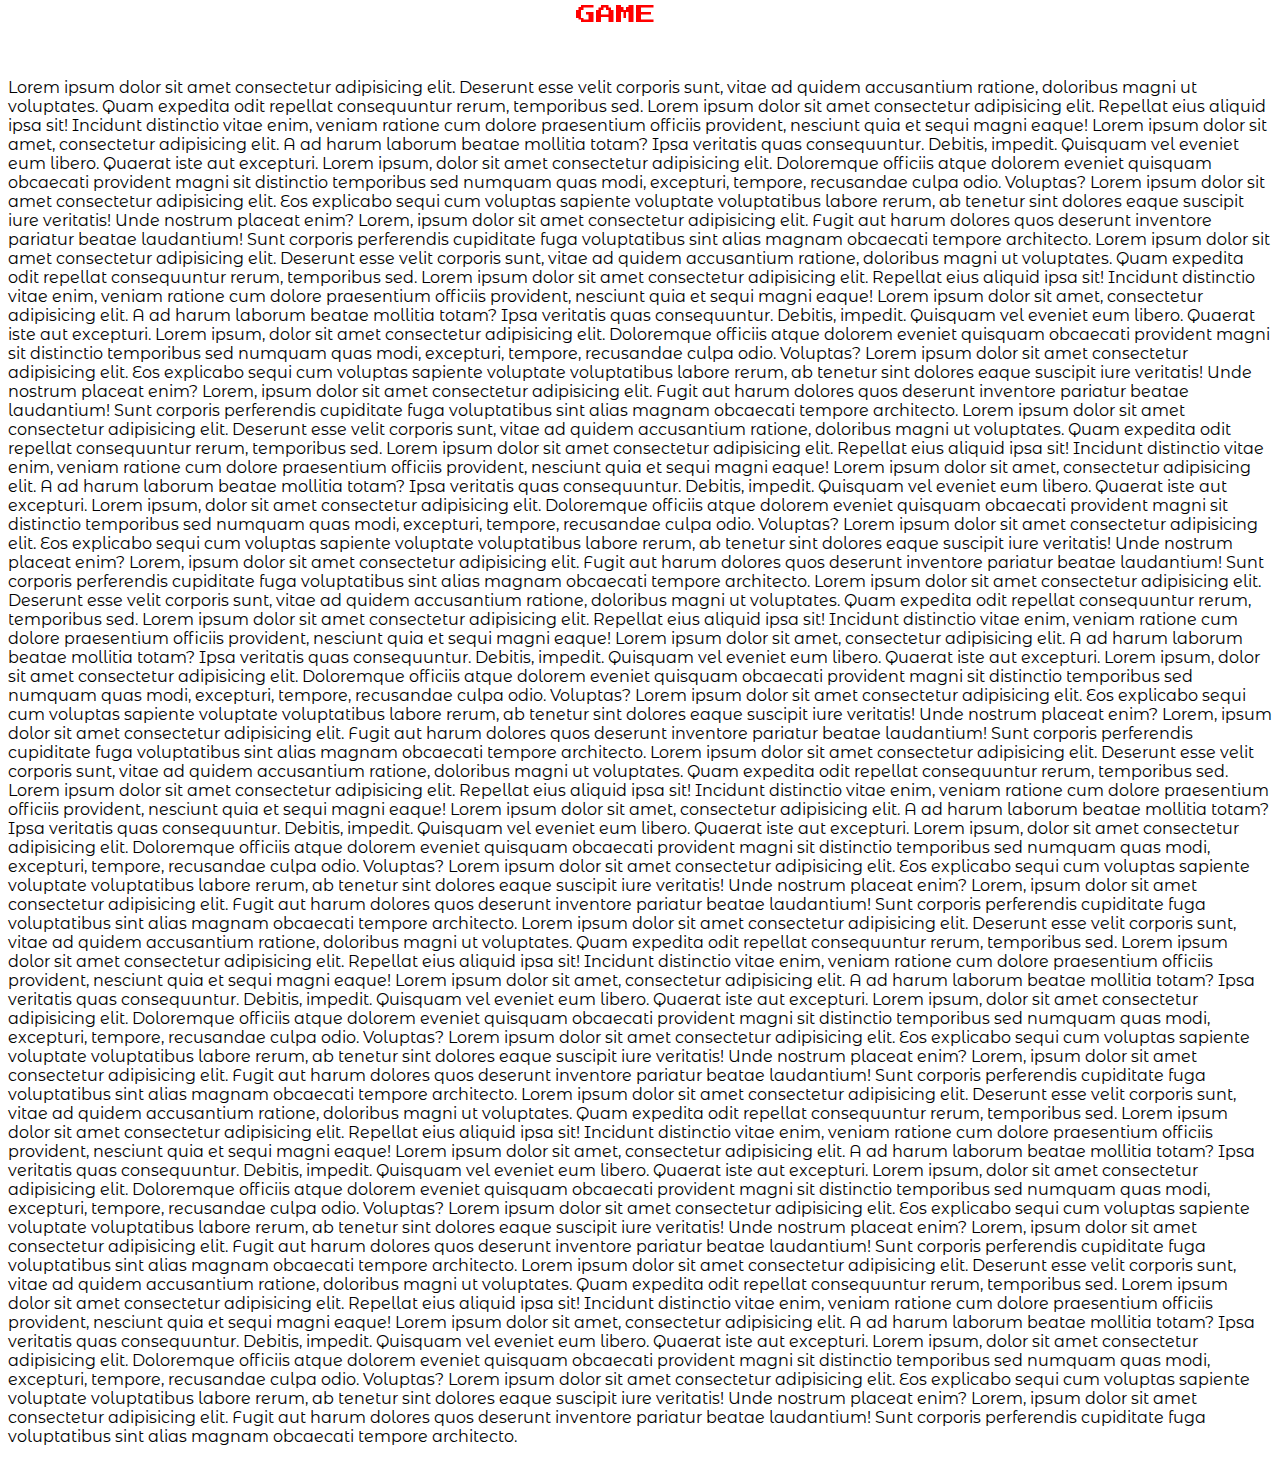
==== index.html @ 3ec83588 "initial_commit" ====
<!DOCTYPE html>
<html lang="en">
  <head>
    <meta charset="UTF-8" />
    <meta name="viewport" content="width=device-width, initial-scale=1.0" />
    <meta http-equiv="X-UA-Compatible" content="ie=edge" />
    <title>Arkanoid-3000</title>

    <link href="./src/index.css" rel="stylesheet" />
    <link
      href="https://fonts.googleapis.com/css?family=Press+Start+2P|Montserrat+Alternates"
      rel="stylesheet"
    />
  </head>
  <body>
    <header>
      <a href="game.html" id="game">GAME</a>
    </header>
    <main>
      <br />
      <br />
      <br />
      <p>
        Lorem ipsum dolor sit amet consectetur adipisicing elit. Deserunt esse
        velit corporis sunt, vitae ad quidem accusantium ratione, doloribus
        magni ut voluptates. Quam expedita odit repellat consequuntur rerum,
        temporibus sed. Lorem ipsum dolor sit amet consectetur adipisicing elit.
        Repellat eius aliquid ipsa sit! Incidunt distinctio vitae enim, veniam
        ratione cum dolore praesentium officiis provident, nesciunt quia et
        sequi magni eaque! Lorem ipsum dolor sit amet, consectetur adipisicing
        elit. A ad harum laborum beatae mollitia totam? Ipsa veritatis quas
        consequuntur. Debitis, impedit. Quisquam vel eveniet eum libero. Quaerat
        iste aut excepturi. Lorem ipsum, dolor sit amet consectetur adipisicing
        elit. Doloremque officiis atque dolorem eveniet quisquam obcaecati
        provident magni sit distinctio temporibus sed numquam quas modi,
        excepturi, tempore, recusandae culpa odio. Voluptas? Lorem ipsum dolor
        sit amet consectetur adipisicing elit. Eos explicabo sequi cum voluptas
        sapiente voluptate voluptatibus labore rerum, ab tenetur sint dolores
        eaque suscipit iure veritatis! Unde nostrum placeat enim? Lorem, ipsum
        dolor sit amet consectetur adipisicing elit. Fugit aut harum dolores
        quos deserunt inventore pariatur beatae laudantium! Sunt corporis
        perferendis cupiditate fuga voluptatibus sint alias magnam obcaecati
        tempore architecto.
        Lorem ipsum dolor sit amet consectetur adipisicing elit. Deserunt esse
        velit corporis sunt, vitae ad quidem accusantium ratione, doloribus
        magni ut voluptates. Quam expedita odit repellat consequuntur rerum,
        temporibus sed. Lorem ipsum dolor sit amet consectetur adipisicing elit.
        Repellat eius aliquid ipsa sit! Incidunt distinctio vitae enim, veniam
        ratione cum dolore praesentium officiis provident, nesciunt quia et
        sequi magni eaque! Lorem ipsum dolor sit amet, consectetur adipisicing
        elit. A ad harum laborum beatae mollitia totam? Ipsa veritatis quas
        consequuntur. Debitis, impedit. Quisquam vel eveniet eum libero. Quaerat
        iste aut excepturi. Lorem ipsum, dolor sit amet consectetur adipisicing
        elit. Doloremque officiis atque dolorem eveniet quisquam obcaecati
        provident magni sit distinctio temporibus sed numquam quas modi,
        excepturi, tempore, recusandae culpa odio. Voluptas? Lorem ipsum dolor
        sit amet consectetur adipisicing elit. Eos explicabo sequi cum voluptas
        sapiente voluptate voluptatibus labore rerum, ab tenetur sint dolores
        eaque suscipit iure veritatis! Unde nostrum placeat enim? Lorem, ipsum
        dolor sit amet consectetur adipisicing elit. Fugit aut harum dolores
        quos deserunt inventore pariatur beatae laudantium! Sunt corporis
        perferendis cupiditate fuga voluptatibus sint alias magnam obcaecati
        tempore architecto.
        Lorem ipsum dolor sit amet consectetur adipisicing elit. Deserunt esse
        velit corporis sunt, vitae ad quidem accusantium ratione, doloribus
        magni ut voluptates. Quam expedita odit repellat consequuntur rerum,
        temporibus sed. Lorem ipsum dolor sit amet consectetur adipisicing elit.
        Repellat eius aliquid ipsa sit! Incidunt distinctio vitae enim, veniam
        ratione cum dolore praesentium officiis provident, nesciunt quia et
        sequi magni eaque! Lorem ipsum dolor sit amet, consectetur adipisicing
        elit. A ad harum laborum beatae mollitia totam? Ipsa veritatis quas
        consequuntur. Debitis, impedit. Quisquam vel eveniet eum libero. Quaerat
        iste aut excepturi. Lorem ipsum, dolor sit amet consectetur adipisicing
        elit. Doloremque officiis atque dolorem eveniet quisquam obcaecati
        provident magni sit distinctio temporibus sed numquam quas modi,
        excepturi, tempore, recusandae culpa odio. Voluptas? Lorem ipsum dolor
        sit amet consectetur adipisicing elit. Eos explicabo sequi cum voluptas
        sapiente voluptate voluptatibus labore rerum, ab tenetur sint dolores
        eaque suscipit iure veritatis! Unde nostrum placeat enim? Lorem, ipsum
        dolor sit amet consectetur adipisicing elit. Fugit aut harum dolores
        quos deserunt inventore pariatur beatae laudantium! Sunt corporis
        perferendis cupiditate fuga voluptatibus sint alias magnam obcaecati
        tempore architecto.
        Lorem ipsum dolor sit amet consectetur adipisicing elit. Deserunt esse
        velit corporis sunt, vitae ad quidem accusantium ratione, doloribus
        magni ut voluptates. Quam expedita odit repellat consequuntur rerum,
        temporibus sed. Lorem ipsum dolor sit amet consectetur adipisicing elit.
        Repellat eius aliquid ipsa sit! Incidunt distinctio vitae enim, veniam
        ratione cum dolore praesentium officiis provident, nesciunt quia et
        sequi magni eaque! Lorem ipsum dolor sit amet, consectetur adipisicing
        elit. A ad harum laborum beatae mollitia totam? Ipsa veritatis quas
        consequuntur. Debitis, impedit. Quisquam vel eveniet eum libero. Quaerat
        iste aut excepturi. Lorem ipsum, dolor sit amet consectetur adipisicing
        elit. Doloremque officiis atque dolorem eveniet quisquam obcaecati
        provident magni sit distinctio temporibus sed numquam quas modi,
        excepturi, tempore, recusandae culpa odio. Voluptas? Lorem ipsum dolor
        sit amet consectetur adipisicing elit. Eos explicabo sequi cum voluptas
        sapiente voluptate voluptatibus labore rerum, ab tenetur sint dolores
        eaque suscipit iure veritatis! Unde nostrum placeat enim? Lorem, ipsum
        dolor sit amet consectetur adipisicing elit. Fugit aut harum dolores
        quos deserunt inventore pariatur beatae laudantium! Sunt corporis
        perferendis cupiditate fuga voluptatibus sint alias magnam obcaecati
        tempore architecto.
        Lorem ipsum dolor sit amet consectetur adipisicing elit. Deserunt esse
        velit corporis sunt, vitae ad quidem accusantium ratione, doloribus
        magni ut voluptates. Quam expedita odit repellat consequuntur rerum,
        temporibus sed. Lorem ipsum dolor sit amet consectetur adipisicing elit.
        Repellat eius aliquid ipsa sit! Incidunt distinctio vitae enim, veniam
        ratione cum dolore praesentium officiis provident, nesciunt quia et
        sequi magni eaque! Lorem ipsum dolor sit amet, consectetur adipisicing
        elit. A ad harum laborum beatae mollitia totam? Ipsa veritatis quas
        consequuntur. Debitis, impedit. Quisquam vel eveniet eum libero. Quaerat
        iste aut excepturi. Lorem ipsum, dolor sit amet consectetur adipisicing
        elit. Doloremque officiis atque dolorem eveniet quisquam obcaecati
        provident magni sit distinctio temporibus sed numquam quas modi,
        excepturi, tempore, recusandae culpa odio. Voluptas? Lorem ipsum dolor
        sit amet consectetur adipisicing elit. Eos explicabo sequi cum voluptas
        sapiente voluptate voluptatibus labore rerum, ab tenetur sint dolores
        eaque suscipit iure veritatis! Unde nostrum placeat enim? Lorem, ipsum
        dolor sit amet consectetur adipisicing elit. Fugit aut harum dolores
        quos deserunt inventore pariatur beatae laudantium! Sunt corporis
        perferendis cupiditate fuga voluptatibus sint alias magnam obcaecati
        tempore architecto.
        Lorem ipsum dolor sit amet consectetur adipisicing elit. Deserunt esse
        velit corporis sunt, vitae ad quidem accusantium ratione, doloribus
        magni ut voluptates. Quam expedita odit repellat consequuntur rerum,
        temporibus sed. Lorem ipsum dolor sit amet consectetur adipisicing elit.
        Repellat eius aliquid ipsa sit! Incidunt distinctio vitae enim, veniam
        ratione cum dolore praesentium officiis provident, nesciunt quia et
        sequi magni eaque! Lorem ipsum dolor sit amet, consectetur adipisicing
        elit. A ad harum laborum beatae mollitia totam? Ipsa veritatis quas
        consequuntur. Debitis, impedit. Quisquam vel eveniet eum libero. Quaerat
        iste aut excepturi. Lorem ipsum, dolor sit amet consectetur adipisicing
        elit. Doloremque officiis atque dolorem eveniet quisquam obcaecati
        provident magni sit distinctio temporibus sed numquam quas modi,
        excepturi, tempore, recusandae culpa odio. Voluptas? Lorem ipsum dolor
        sit amet consectetur adipisicing elit. Eos explicabo sequi cum voluptas
        sapiente voluptate voluptatibus labore rerum, ab tenetur sint dolores
        eaque suscipit iure veritatis! Unde nostrum placeat enim? Lorem, ipsum
        dolor sit amet consectetur adipisicing elit. Fugit aut harum dolores
        quos deserunt inventore pariatur beatae laudantium! Sunt corporis
        perferendis cupiditate fuga voluptatibus sint alias magnam obcaecati
        tempore architecto.
        Lorem ipsum dolor sit amet consectetur adipisicing elit. Deserunt esse
        velit corporis sunt, vitae ad quidem accusantium ratione, doloribus
        magni ut voluptates. Quam expedita odit repellat consequuntur rerum,
        temporibus sed. Lorem ipsum dolor sit amet consectetur adipisicing elit.
        Repellat eius aliquid ipsa sit! Incidunt distinctio vitae enim, veniam
        ratione cum dolore praesentium officiis provident, nesciunt quia et
        sequi magni eaque! Lorem ipsum dolor sit amet, consectetur adipisicing
        elit. A ad harum laborum beatae mollitia totam? Ipsa veritatis quas
        consequuntur. Debitis, impedit. Quisquam vel eveniet eum libero. Quaerat
        iste aut excepturi. Lorem ipsum, dolor sit amet consectetur adipisicing
        elit. Doloremque officiis atque dolorem eveniet quisquam obcaecati
        provident magni sit distinctio temporibus sed numquam quas modi,
        excepturi, tempore, recusandae culpa odio. Voluptas? Lorem ipsum dolor
        sit amet consectetur adipisicing elit. Eos explicabo sequi cum voluptas
        sapiente voluptate voluptatibus labore rerum, ab tenetur sint dolores
        eaque suscipit iure veritatis! Unde nostrum placeat enim? Lorem, ipsum
        dolor sit amet consectetur adipisicing elit. Fugit aut harum dolores
        quos deserunt inventore pariatur beatae laudantium! Sunt corporis
        perferendis cupiditate fuga voluptatibus sint alias magnam obcaecati
        tempore architecto.
        Lorem ipsum dolor sit amet consectetur adipisicing elit. Deserunt esse
        velit corporis sunt, vitae ad quidem accusantium ratione, doloribus
        magni ut voluptates. Quam expedita odit repellat consequuntur rerum,
        temporibus sed. Lorem ipsum dolor sit amet consectetur adipisicing elit.
        Repellat eius aliquid ipsa sit! Incidunt distinctio vitae enim, veniam
        ratione cum dolore praesentium officiis provident, nesciunt quia et
        sequi magni eaque! Lorem ipsum dolor sit amet, consectetur adipisicing
        elit. A ad harum laborum beatae mollitia totam? Ipsa veritatis quas
        consequuntur. Debitis, impedit. Quisquam vel eveniet eum libero. Quaerat
        iste aut excepturi. Lorem ipsum, dolor sit amet consectetur adipisicing
        elit. Doloremque officiis atque dolorem eveniet quisquam obcaecati
        provident magni sit distinctio temporibus sed numquam quas modi,
        excepturi, tempore, recusandae culpa odio. Voluptas? Lorem ipsum dolor
        sit amet consectetur adipisicing elit. Eos explicabo sequi cum voluptas
        sapiente voluptate voluptatibus labore rerum, ab tenetur sint dolores
        eaque suscipit iure veritatis! Unde nostrum placeat enim? Lorem, ipsum
        dolor sit amet consectetur adipisicing elit. Fugit aut harum dolores
        quos deserunt inventore pariatur beatae laudantium! Sunt corporis
        perferendis cupiditate fuga voluptatibus sint alias magnam obcaecati
        tempore architecto.
      </p>
    </main>
  </body>
</html>
---- src/index.css ----
a {
    text-decoration: none;
    color: black;
    font-size: 20px;
}

header {
    display: inline-block;
    position: fixed;
    width: 100%;
    left: 0;
    top: 0;
    background-color: white;
  }

p {
    font-family: "Montserrat Alternates"
}

#game {
    position: absolute;
    left: 45%;
    top: 5px;
    color: red;
    font-family: "Press Start 2P";
}
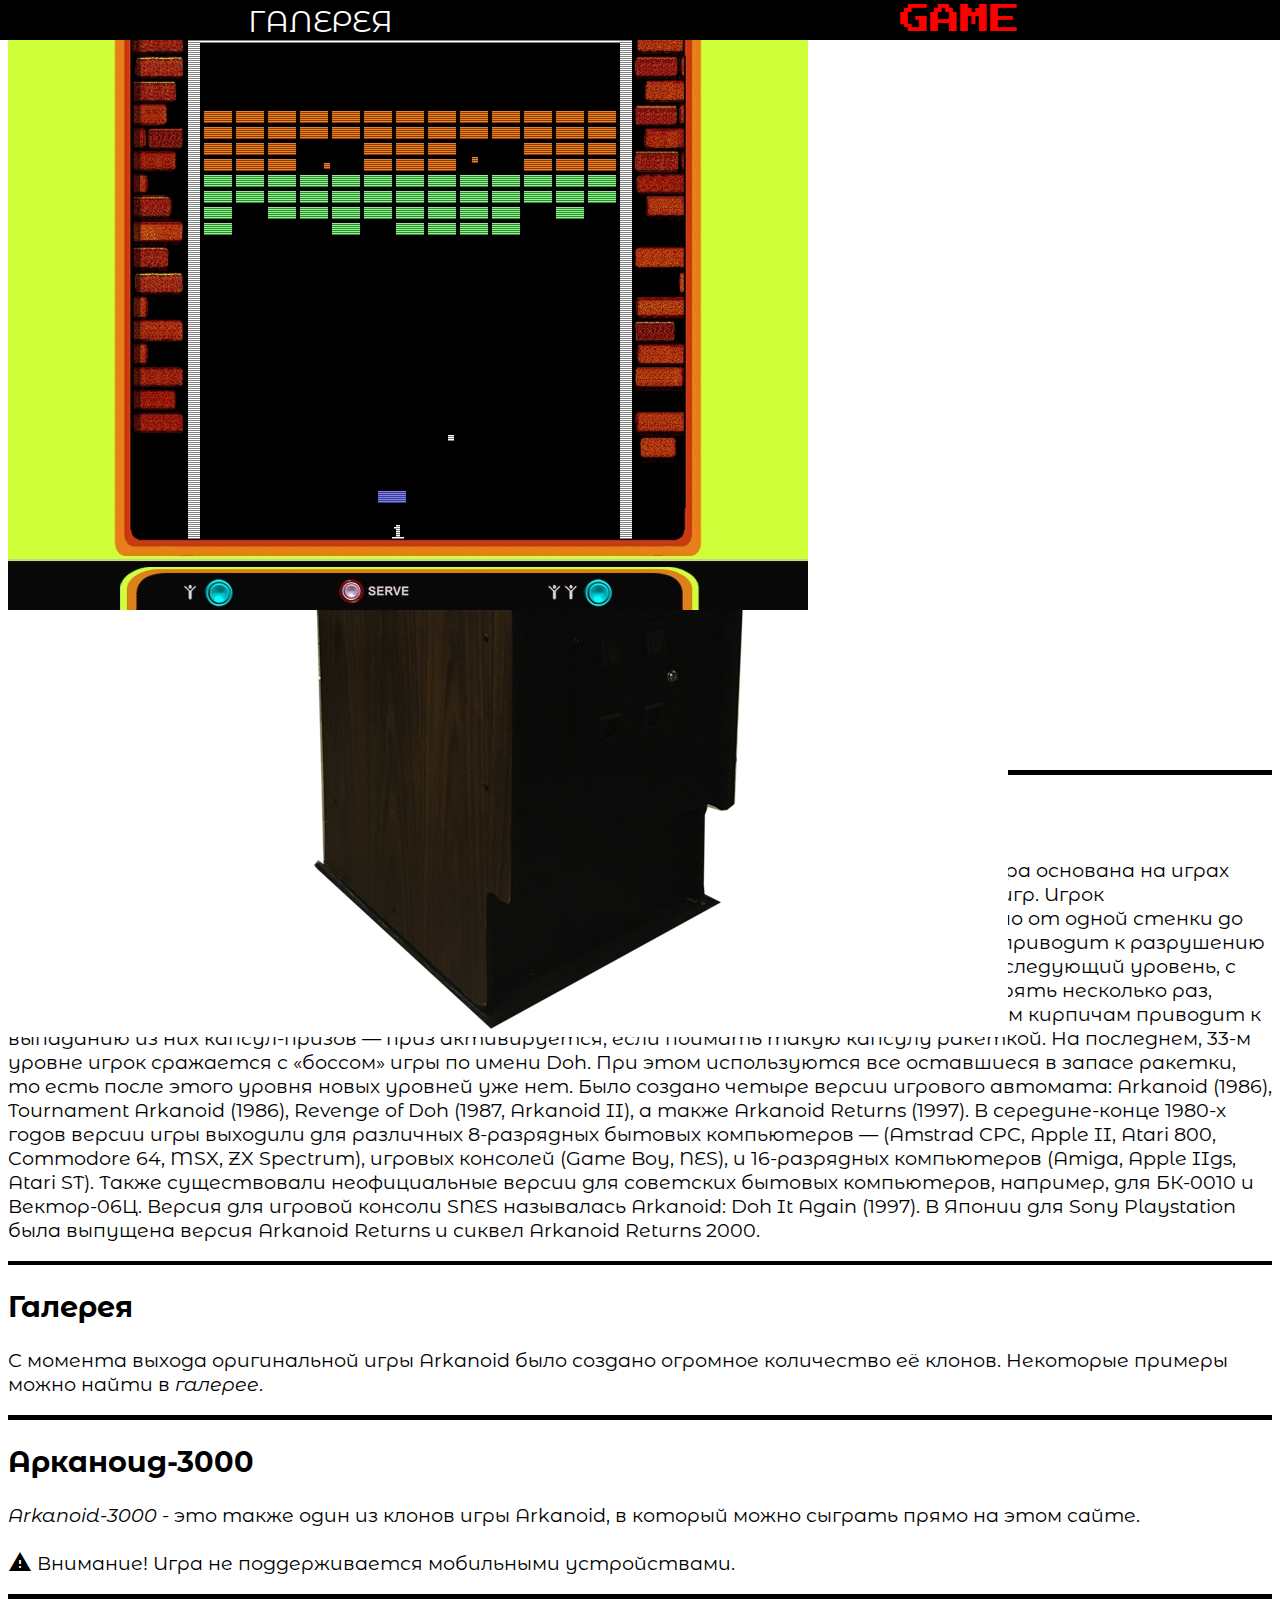
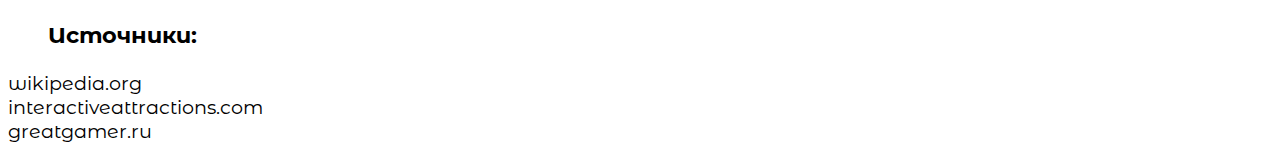
==== commit 9c40fd15: "release" ====
--- a/index.html
+++ b/index.html
@@ -4,184 +4,126 @@
     <meta charset="UTF-8" />
     <meta name="viewport" content="width=device-width, initial-scale=1.0" />
     <meta http-equiv="X-UA-Compatible" content="ie=edge" />
-    <title>Arkanoid-3000</title>
+    <title>Arkanoid info</title>
 
     <link href="./src/index.css" rel="stylesheet" />
     <link
       href="https://fonts.googleapis.com/css?family=Press+Start+2P|Montserrat+Alternates"
       rel="stylesheet"
     />
+    <link
+      href="https://fonts.googleapis.com/icon?family=Material+Icons"
+      rel="stylesheet"
+    />
   </head>
   <body>
     <header>
-      <a href="game.html" id="game">GAME</a>
+      <a href="gallery.html" id="galleryRef">ГАЛЕРЕЯ</a>
+      <a href="game.html" id="gameRef">GAME</a>
     </header>
     <main>
       <br />
-      <br />
-      <br />
-      <p>
-        Lorem ipsum dolor sit amet consectetur adipisicing elit. Deserunt esse
-        velit corporis sunt, vitae ad quidem accusantium ratione, doloribus
-        magni ut voluptates. Quam expedita odit repellat consequuntur rerum,
-        temporibus sed. Lorem ipsum dolor sit amet consectetur adipisicing elit.
-        Repellat eius aliquid ipsa sit! Incidunt distinctio vitae enim, veniam
-        ratione cum dolore praesentium officiis provident, nesciunt quia et
-        sequi magni eaque! Lorem ipsum dolor sit amet, consectetur adipisicing
-        elit. A ad harum laborum beatae mollitia totam? Ipsa veritatis quas
-        consequuntur. Debitis, impedit. Quisquam vel eveniet eum libero. Quaerat
-        iste aut excepturi. Lorem ipsum, dolor sit amet consectetur adipisicing
-        elit. Doloremque officiis atque dolorem eveniet quisquam obcaecati
-        provident magni sit distinctio temporibus sed numquam quas modi,
-        excepturi, tempore, recusandae culpa odio. Voluptas? Lorem ipsum dolor
-        sit amet consectetur adipisicing elit. Eos explicabo sequi cum voluptas
-        sapiente voluptate voluptatibus labore rerum, ab tenetur sint dolores
-        eaque suscipit iure veritatis! Unde nostrum placeat enim? Lorem, ipsum
-        dolor sit amet consectetur adipisicing elit. Fugit aut harum dolores
-        quos deserunt inventore pariatur beatae laudantium! Sunt corporis
-        perferendis cupiditate fuga voluptatibus sint alias magnam obcaecati
-        tempore architecto.
-        Lorem ipsum dolor sit amet consectetur adipisicing elit. Deserunt esse
-        velit corporis sunt, vitae ad quidem accusantium ratione, doloribus
-        magni ut voluptates. Quam expedita odit repellat consequuntur rerum,
-        temporibus sed. Lorem ipsum dolor sit amet consectetur adipisicing elit.
-        Repellat eius aliquid ipsa sit! Incidunt distinctio vitae enim, veniam
-        ratione cum dolore praesentium officiis provident, nesciunt quia et
-        sequi magni eaque! Lorem ipsum dolor sit amet, consectetur adipisicing
-        elit. A ad harum laborum beatae mollitia totam? Ipsa veritatis quas
-        consequuntur. Debitis, impedit. Quisquam vel eveniet eum libero. Quaerat
-        iste aut excepturi. Lorem ipsum, dolor sit amet consectetur adipisicing
-        elit. Doloremque officiis atque dolorem eveniet quisquam obcaecati
-        provident magni sit distinctio temporibus sed numquam quas modi,
-        excepturi, tempore, recusandae culpa odio. Voluptas? Lorem ipsum dolor
-        sit amet consectetur adipisicing elit. Eos explicabo sequi cum voluptas
-        sapiente voluptate voluptatibus labore rerum, ab tenetur sint dolores
-        eaque suscipit iure veritatis! Unde nostrum placeat enim? Lorem, ipsum
-        dolor sit amet consectetur adipisicing elit. Fugit aut harum dolores
-        quos deserunt inventore pariatur beatae laudantium! Sunt corporis
-        perferendis cupiditate fuga voluptatibus sint alias magnam obcaecati
-        tempore architecto.
-        Lorem ipsum dolor sit amet consectetur adipisicing elit. Deserunt esse
-        velit corporis sunt, vitae ad quidem accusantium ratione, doloribus
-        magni ut voluptates. Quam expedita odit repellat consequuntur rerum,
-        temporibus sed. Lorem ipsum dolor sit amet consectetur adipisicing elit.
-        Repellat eius aliquid ipsa sit! Incidunt distinctio vitae enim, veniam
-        ratione cum dolore praesentium officiis provident, nesciunt quia et
-        sequi magni eaque! Lorem ipsum dolor sit amet, consectetur adipisicing
-        elit. A ad harum laborum beatae mollitia totam? Ipsa veritatis quas
-        consequuntur. Debitis, impedit. Quisquam vel eveniet eum libero. Quaerat
-        iste aut excepturi. Lorem ipsum, dolor sit amet consectetur adipisicing
-        elit. Doloremque officiis atque dolorem eveniet quisquam obcaecati
-        provident magni sit distinctio temporibus sed numquam quas modi,
-        excepturi, tempore, recusandae culpa odio. Voluptas? Lorem ipsum dolor
-        sit amet consectetur adipisicing elit. Eos explicabo sequi cum voluptas
-        sapiente voluptate voluptatibus labore rerum, ab tenetur sint dolores
-        eaque suscipit iure veritatis! Unde nostrum placeat enim? Lorem, ipsum
-        dolor sit amet consectetur adipisicing elit. Fugit aut harum dolores
-        quos deserunt inventore pariatur beatae laudantium! Sunt corporis
-        perferendis cupiditate fuga voluptatibus sint alias magnam obcaecati
-        tempore architecto.
-        Lorem ipsum dolor sit amet consectetur adipisicing elit. Deserunt esse
-        velit corporis sunt, vitae ad quidem accusantium ratione, doloribus
-        magni ut voluptates. Quam expedita odit repellat consequuntur rerum,
-        temporibus sed. Lorem ipsum dolor sit amet consectetur adipisicing elit.
-        Repellat eius aliquid ipsa sit! Incidunt distinctio vitae enim, veniam
-        ratione cum dolore praesentium officiis provident, nesciunt quia et
-        sequi magni eaque! Lorem ipsum dolor sit amet, consectetur adipisicing
-        elit. A ad harum laborum beatae mollitia totam? Ipsa veritatis quas
-        consequuntur. Debitis, impedit. Quisquam vel eveniet eum libero. Quaerat
-        iste aut excepturi. Lorem ipsum, dolor sit amet consectetur adipisicing
-        elit. Doloremque officiis atque dolorem eveniet quisquam obcaecati
-        provident magni sit distinctio temporibus sed numquam quas modi,
-        excepturi, tempore, recusandae culpa odio. Voluptas? Lorem ipsum dolor
-        sit amet consectetur adipisicing elit. Eos explicabo sequi cum voluptas
-        sapiente voluptate voluptatibus labore rerum, ab tenetur sint dolores
-        eaque suscipit iure veritatis! Unde nostrum placeat enim? Lorem, ipsum
-        dolor sit amet consectetur adipisicing elit. Fugit aut harum dolores
-        quos deserunt inventore pariatur beatae laudantium! Sunt corporis
-        perferendis cupiditate fuga voluptatibus sint alias magnam obcaecati
-        tempore architecto.
-        Lorem ipsum dolor sit amet consectetur adipisicing elit. Deserunt esse
-        velit corporis sunt, vitae ad quidem accusantium ratione, doloribus
-        magni ut voluptates. Quam expedita odit repellat consequuntur rerum,
-        temporibus sed. Lorem ipsum dolor sit amet consectetur adipisicing elit.
-        Repellat eius aliquid ipsa sit! Incidunt distinctio vitae enim, veniam
-        ratione cum dolore praesentium officiis provident, nesciunt quia et
-        sequi magni eaque! Lorem ipsum dolor sit amet, consectetur adipisicing
-        elit. A ad harum laborum beatae mollitia totam? Ipsa veritatis quas
-        consequuntur. Debitis, impedit. Quisquam vel eveniet eum libero. Quaerat
-        iste aut excepturi. Lorem ipsum, dolor sit amet consectetur adipisicing
-        elit. Doloremque officiis atque dolorem eveniet quisquam obcaecati
-        provident magni sit distinctio temporibus sed numquam quas modi,
-        excepturi, tempore, recusandae culpa odio. Voluptas? Lorem ipsum dolor
-        sit amet consectetur adipisicing elit. Eos explicabo sequi cum voluptas
-        sapiente voluptate voluptatibus labore rerum, ab tenetur sint dolores
-        eaque suscipit iure veritatis! Unde nostrum placeat enim? Lorem, ipsum
-        dolor sit amet consectetur adipisicing elit. Fugit aut harum dolores
-        quos deserunt inventore pariatur beatae laudantium! Sunt corporis
-        perferendis cupiditate fuga voluptatibus sint alias magnam obcaecati
-        tempore architecto.
-        Lorem ipsum dolor sit amet consectetur adipisicing elit. Deserunt esse
-        velit corporis sunt, vitae ad quidem accusantium ratione, doloribus
-        magni ut voluptates. Quam expedita odit repellat consequuntur rerum,
-        temporibus sed. Lorem ipsum dolor sit amet consectetur adipisicing elit.
-        Repellat eius aliquid ipsa sit! Incidunt distinctio vitae enim, veniam
-        ratione cum dolore praesentium officiis provident, nesciunt quia et
-        sequi magni eaque! Lorem ipsum dolor sit amet, consectetur adipisicing
-        elit. A ad harum laborum beatae mollitia totam? Ipsa veritatis quas
-        consequuntur. Debitis, impedit. Quisquam vel eveniet eum libero. Quaerat
-        iste aut excepturi. Lorem ipsum, dolor sit amet consectetur adipisicing
-        elit. Doloremque officiis atque dolorem eveniet quisquam obcaecati
-        provident magni sit distinctio temporibus sed numquam quas modi,
-        excepturi, tempore, recusandae culpa odio. Voluptas? Lorem ipsum dolor
-        sit amet consectetur adipisicing elit. Eos explicabo sequi cum voluptas
-        sapiente voluptate voluptatibus labore rerum, ab tenetur sint dolores
-        eaque suscipit iure veritatis! Unde nostrum placeat enim? Lorem, ipsum
-        dolor sit amet consectetur adipisicing elit. Fugit aut harum dolores
-        quos deserunt inventore pariatur beatae laudantium! Sunt corporis
-        perferendis cupiditate fuga voluptatibus sint alias magnam obcaecati
-        tempore architecto.
-        Lorem ipsum dolor sit amet consectetur adipisicing elit. Deserunt esse
-        velit corporis sunt, vitae ad quidem accusantium ratione, doloribus
-        magni ut voluptates. Quam expedita odit repellat consequuntur rerum,
-        temporibus sed. Lorem ipsum dolor sit amet consectetur adipisicing elit.
-        Repellat eius aliquid ipsa sit! Incidunt distinctio vitae enim, veniam
-        ratione cum dolore praesentium officiis provident, nesciunt quia et
-        sequi magni eaque! Lorem ipsum dolor sit amet, consectetur adipisicing
-        elit. A ad harum laborum beatae mollitia totam? Ipsa veritatis quas
-        consequuntur. Debitis, impedit. Quisquam vel eveniet eum libero. Quaerat
-        iste aut excepturi. Lorem ipsum, dolor sit amet consectetur adipisicing
-        elit. Doloremque officiis atque dolorem eveniet quisquam obcaecati
-        provident magni sit distinctio temporibus sed numquam quas modi,
-        excepturi, tempore, recusandae culpa odio. Voluptas? Lorem ipsum dolor
-        sit amet consectetur adipisicing elit. Eos explicabo sequi cum voluptas
-        sapiente voluptate voluptatibus labore rerum, ab tenetur sint dolores
-        eaque suscipit iure veritatis! Unde nostrum placeat enim? Lorem, ipsum
-        dolor sit amet consectetur adipisicing elit. Fugit aut harum dolores
-        quos deserunt inventore pariatur beatae laudantium! Sunt corporis
-        perferendis cupiditate fuga voluptatibus sint alias magnam obcaecati
-        tempore architecto.
-        Lorem ipsum dolor sit amet consectetur adipisicing elit. Deserunt esse
-        velit corporis sunt, vitae ad quidem accusantium ratione, doloribus
-        magni ut voluptates. Quam expedita odit repellat consequuntur rerum,
-        temporibus sed. Lorem ipsum dolor sit amet consectetur adipisicing elit.
-        Repellat eius aliquid ipsa sit! Incidunt distinctio vitae enim, veniam
-        ratione cum dolore praesentium officiis provident, nesciunt quia et
-        sequi magni eaque! Lorem ipsum dolor sit amet, consectetur adipisicing
-        elit. A ad harum laborum beatae mollitia totam? Ipsa veritatis quas
-        consequuntur. Debitis, impedit. Quisquam vel eveniet eum libero. Quaerat
-        iste aut excepturi. Lorem ipsum, dolor sit amet consectetur adipisicing
-        elit. Doloremque officiis atque dolorem eveniet quisquam obcaecati
-        provident magni sit distinctio temporibus sed numquam quas modi,
-        excepturi, tempore, recusandae culpa odio. Voluptas? Lorem ipsum dolor
-        sit amet consectetur adipisicing elit. Eos explicabo sequi cum voluptas
-        sapiente voluptate voluptatibus labore rerum, ab tenetur sint dolores
-        eaque suscipit iure veritatis! Unde nostrum placeat enim? Lorem, ipsum
-        dolor sit amet consectetur adipisicing elit. Fugit aut harum dolores
-        quos deserunt inventore pariatur beatae laudantium! Sunt corporis
-        perferendis cupiditate fuga voluptatibus sint alias magnam obcaecati
-        tempore architecto.
-      </p>
+      <hr id="headerLine" />
+      <div id="slider">
+        <img
+          src="imgs/Arkanoid_NES_screen.png"
+          class="sliderImg"
+          id="img1"
+          alt="Arkanoid_NES_screen"
+        />
+        <img
+          src="imgs/arkanoid-1000.jpg"
+          class="sliderImg"
+          id="img2"
+          alt="arkanoid-1000"
+        />
+        <img
+          src="imgs/BreakoutGame.jpg"
+          class="sliderImg"
+          id="img3"
+          alt="BreakoutGame"
+        />
+      </div>
+      <h1>Арканоид</h1>
+      <hr />
+      <div id="history">
+        <h2>История</h2>
+        <p>
+          Arkanoid — видеоигра для игровых автоматов, разработанная компанией
+          Taito в 1986 году. Игра основана на играх серии Breakout фирмы Atari.
+          Именно её название стало нарицательным для класса подобных игр. Игрок
+          контролирует небольшую платформу-ракетку, которую можно передвигать
+          горизонтально от одной стенки до другой, подставляя её под шарик,
+          предотвращая его падение вниз. Удар шарика по кирпичу приводит к
+          разрушению кирпича. После того как все кирпичи на данном уровне
+          уничтожены, происходит переход на следующий уровень, с новым набором
+          кирпичей. Есть и некоторое разнообразие: определённые кирпичи нужно
+          ударять несколько раз, иногда появляются летающие враги, от которых
+          отталкивается шарик, удар по некоторым кирпичам приводит к выпаданию
+          из них капсул-призов — приз активируется, если поймать такую капсулу
+          ракеткой. На последнем, 33-м уровне игрок сражается с «боссом» игры по
+          имени Doh. При этом используются все оставшиеся в запасе ракетки, то
+          есть после этого уровня новых уровней уже нет. Было создано четыре
+          версии игрового автомата: Arkanoid (1986), Tournament Arkanoid (1986),
+          Revenge of Doh (1987, Arkanoid II), а также Arkanoid Returns (1997). В
+          середине-конце 1980-х годов версии игры выходили для различных
+          8-разрядных бытовых компьютеров — (Amstrad CPC, Apple II, Atari 800,
+          Commodore 64, MSX, ZX Spectrum), игровых консолей (Game Boy, NES), и
+          16-разрядных компьютеров (Amiga, Apple IIgs, Atari ST). Также
+          существовали неофициальные версии для советских бытовых компьютеров,
+          например, для БК-0010 и Вектор-06Ц. Версия для игровой консоли SNES
+          называлась Arkanoid: Doh It Again (1997). В Японии для Sony
+          Playstation была выпущена версия Arkanoid Returns и сиквел Arkanoid
+          Returns 2000.
+        </p>
+        <hr />
+      </div>
+      <div id="gallery">
+        <h2>Галерея</h2>
+        <p>
+          С момента выхода оригинальной игры Arkanoid было создано огромное
+          количество её клонов. Некоторые примеры можно найти в
+          <a href="gallery.html"><i>галерее</i></a
+          >.
+        </p>
+        <hr />
+      </div>
+      <div id="game">
+        <h2>Арканоид-3000</h2>
+        <p>
+          <a href="game.html"><i>Arkanoid-3000</i></a> - это также один из
+          клонов игры Arkanoid, в который можно сыграть прямо на этом сайте.
+        </p>
+        <p>
+          <i class="material-icons"> warning </i>
+          Внимание! Игра не поддерживается мобильными устройствами.
+        </p>
+        <hr />
+      </div>
     </main>
+    <footer>
+      <ul>
+        <h3>Источники:</h3>
+      </ul>
+      <li>
+        <a href="https://ru.wikipedia.org/wiki/Arkanoid" target="blank"
+          >wikipedia.org</a
+        >
+      </li>
+      <li>
+        <a
+          href="http://interactiveattractions.com/product/arkanoid-classic-arcade-game/#"
+          target="blank"
+          >interactiveattractions.com</a
+        >
+      </li>
+      <li>
+        <a
+          href="https://greatgamer.ru/screenshots/atari_anniversary_edition.html"
+          target="blank"
+          >greatgamer.ru</a
+        >
+      </li>
+    </footer>
   </body>
 </html>
--- a/src/index.css
+++ b/src/index.css
@@ -1,26 +1,159 @@
+@keyframes change {
+  0%,
+  11%,
+  22%,
+  33% {
+    left: 100%;
+    top: 45%;
+    transform: translate(-50%, 0);
+    height: 0;
+    width: auto;
+  }
+  44%,
+  55%,
+  66% {
+    left: 50%;
+    top: 2.5%;
+    transform: translate(-50%, 0);
+    height: 85%;
+    width: auto;
+  }
+  77%,
+  88%,
+  100% {
+    left: 0;
+    top: 45%;
+    transform: translate(50%, 0);
+    height: 0;
+    width: auto;
+  }
+}
+
+body {
+  font-family: "Montserrat Alternates";
+  font-size: 120%;
+}
+
 a {
-    text-decoration: none;
-    color: black;
-    font-size: 20px;
+  text-decoration: none;
+  color: black;
+}
+
+a:hover {
+  opacity: 0.6;
+}
+
+a:active {
+  opacity: 0.6;
 }
 
 header {
-    display: inline-block;
-    position: fixed;
-    width: 100%;
-    left: 0;
-    top: 0;
-    background-color: white;
+  z-index: 1;
+  display: inline-block;
+  position: absolute;
+  width: 100%;
+  height: 30px;
+  left: 0;
+  top: 0;
+}
+
+hr {
+  background-color: black;
+  height: 0.5vh;
+  border: 0;
+}
+
+h1 {
+  text-align: center;
+}
+
+.material-icons {
+  position: relative;
+  top: 4px;
+}
+
+#galleryRef {
+  position: absolute;
+  left: 25%;
+  transform: translate(-50%, 0);
+  margin: 3px 0 0 0;
+  color: black;
+  font-size: 20px;
+}
+
+#gameRef {
+  position: absolute;
+  left: 75%;
+  transform: translate(-50%, 0);
+  margin: 5px 0 0 0;
+  color: red;
+  font-family: "Press Start 2P";
+  font-size: 20px;
+}
+
+#slider {
+  position: relative;
+  display: block;
+  width: 100%;
+  height: 50vw;
+}
+
+.sliderImg {
+  z-index: 0;
+  margin-top: 5px;
+  position: absolute;
+  animation: change 12s ease-in-out infinite;
+}
+
+#img2 {
+  animation-delay: -4s;
+}
+
+#img3 {
+  animation-delay: -8s;
+}
+
+@media (min-width: 768px) {
+  #gameRef {
+    font-size: 25px;
   }
 
-p {
-    font-family: "Montserrat Alternates"
+  #galleryRef {
+    font-size: 25px;
+  }
 }
 
-#game {
-    position: absolute;
-    left: 45%;
-    top: 5px;
-    color: red;
-    font-family: "Press Start 2P";
-}+@media (min-width: 1024px) {
+  header {
+    position: fixed;
+    background-color: black;
+    height: 40px;
+  }
+
+  #gameRef {
+    font-size: 30px;
+  }
+
+  #galleryRef {
+    color: white;
+    font-size: 30px;
+  }
+
+  #headerLine {
+    display: none;
+  }
+}
+
+@media (min-width: 1366px) {
+  header {
+    height: 50px;
+  }
+
+  #galleryRef {
+    font-size: 40px;
+  }
+
+  #gameRef {
+    font-size: 40px;
+  }
+}
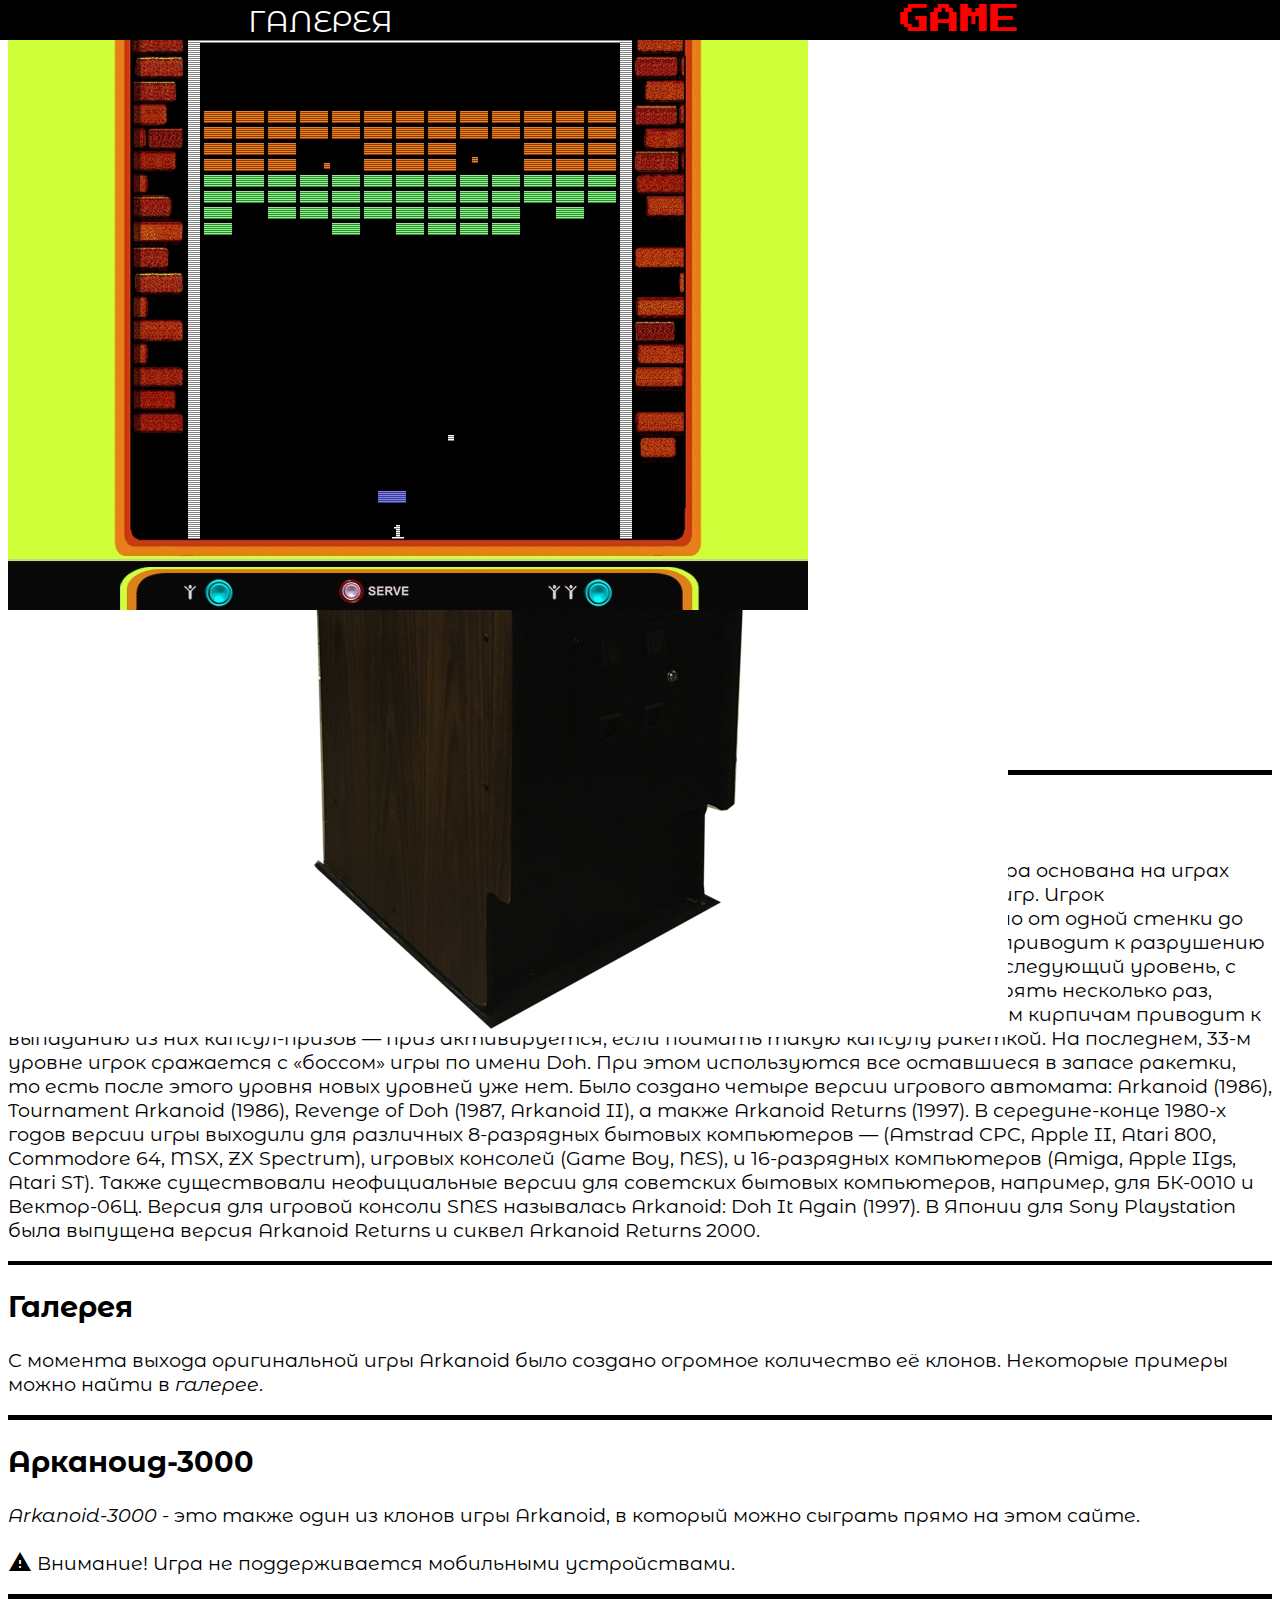
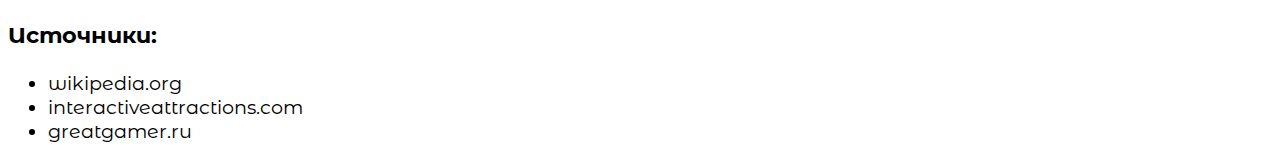
==== commit 2dd5194a: "debug" ====
--- a/index.html
+++ b/index.html
@@ -1,5 +1,5 @@
 <!DOCTYPE html>
-<html lang="en">
+<html lang="ru">
   <head>
     <meta charset="UTF-8" />
     <meta name="viewport" content="width=device-width, initial-scale=1.0" />
@@ -8,7 +8,11 @@
 
     <link href="./src/index.css" rel="stylesheet" />
     <link
-      href="https://fonts.googleapis.com/css?family=Press+Start+2P|Montserrat+Alternates"
+      href="https://fonts.googleapis.com/css?family=Press+Start+2P"
+      rel="stylesheet"
+    />
+    <link
+      href="https://fonts.googleapis.com/css?family=Montserrat+Alternates"
       rel="stylesheet"
     />
     <link
@@ -102,28 +106,28 @@
       </div>
     </main>
     <footer>
+      <h3>Источники:</h3>
       <ul>
-        <h3>Источники:</h3>
+        <li>
+          <a href="https://ru.wikipedia.org/wiki/Arkanoid" target="blank"
+            >wikipedia.org</a
+          >
+        </li>
+        <li>
+          <a
+            href="http://interactiveattractions.com/product/arkanoid-classic-arcade-game/#"
+            target="blank"
+            >interactiveattractions.com</a
+          >
+        </li>
+        <li>
+          <a
+            href="https://greatgamer.ru/screenshots/atari_anniversary_edition.html"
+            target="blank"
+            >greatgamer.ru</a
+          >
+        </li>
       </ul>
-      <li>
-        <a href="https://ru.wikipedia.org/wiki/Arkanoid" target="blank"
-          >wikipedia.org</a
-        >
-      </li>
-      <li>
-        <a
-          href="http://interactiveattractions.com/product/arkanoid-classic-arcade-game/#"
-          target="blank"
-          >interactiveattractions.com</a
-        >
-      </li>
-      <li>
-        <a
-          href="https://greatgamer.ru/screenshots/atari_anniversary_edition.html"
-          target="blank"
-          >greatgamer.ru</a
-        >
-      </li>
     </footer>
   </body>
 </html>
